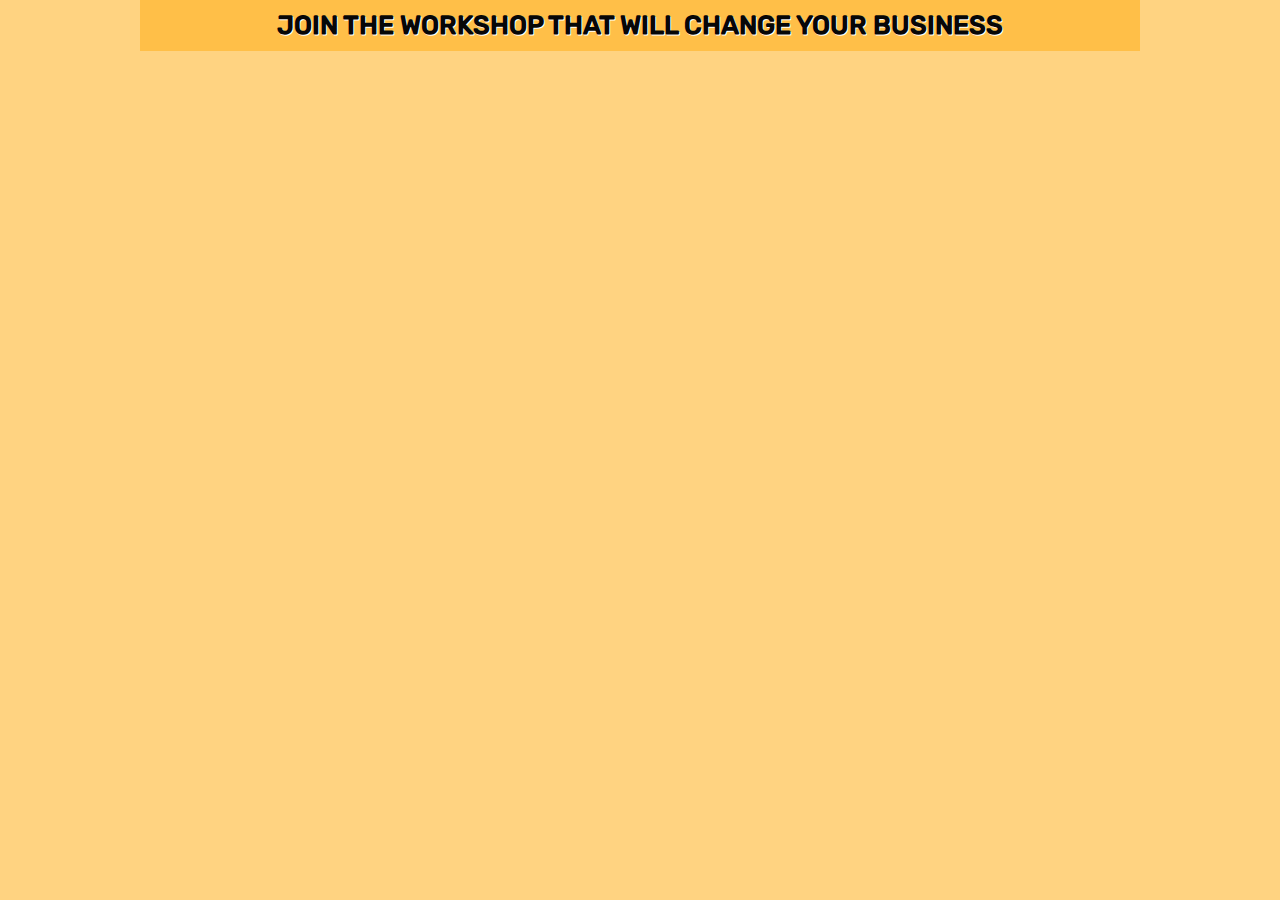
==== app/index.html @ 756fc378 "feat: created header" ====
<!DOCTYPE html>
<html lang="en">
<head>
    <meta charset="UTF-8">
    <meta http-equiv="X-UA-Compatible" content="IE=edge">
    <meta name="viewport" content="width=device-width, initial-scale=1.0">
    <link rel="icon" href="./assets/lampada.png" type="image/png">
    <link rel="stylesheet" href="./style.css">
    <title>Workshop</title>
</head>
<body>
    <div class="container">
        <header>
            <h1 class="title">JOIN THE WORKSHOP THAT WILL CHANGE YOUR BUSINESS</h1>
        </header>
    </div>
</body>
</html>
---- app/style.css ----
* {
    margin: 0;
    padding: 0;
}

body {
	font-family: 'Rubik-Medium';
    background-color: #ffd381;
}

.container {
    max-width: 1000px;
    margin: auto;
}

header {
    background-color: #ffbf48;
    text-align: center;
    padding: 10px;
}

.title {
    text-transform: uppercase;
    font-size: 26px;
    color: #070707;
    text-shadow: 1px 1px 0 #ffffff;
}

@font-face {
    src: url(./font/Rubik-Light.ttf);
    font-family: 'Rubik-Light';
    src: url(./font/Rubik-Medium.ttf);
    font-family: 'Rubik-Medium';
    
}
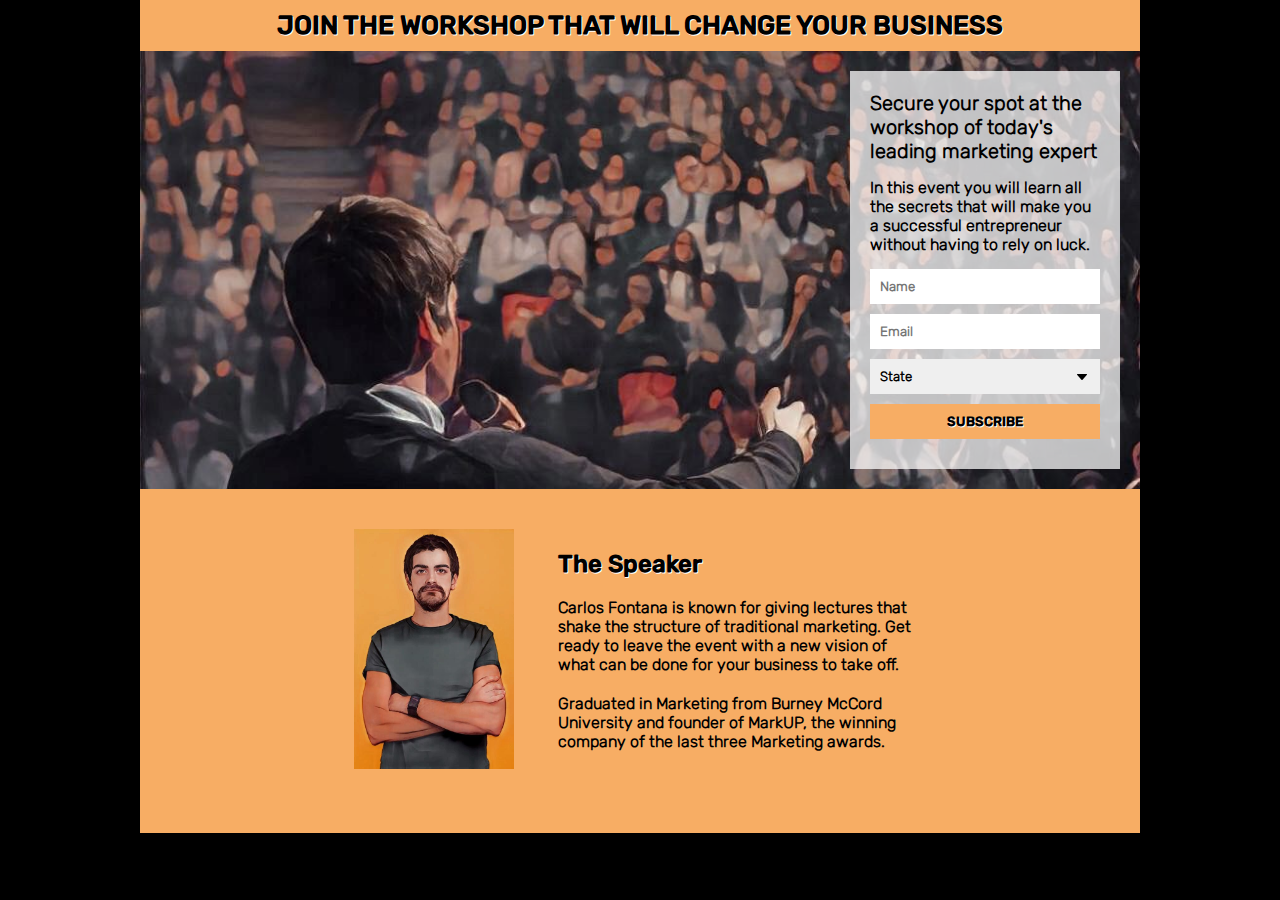
==== commit dbaded71: "created form and footer" ====
--- a/app/index.html
+++ b/app/index.html
@@ -13,6 +13,43 @@
         <header>
             <h1 class="title">JOIN THE WORKSHOP THAT WILL CHANGE YOUR BUSINESS</h1>
         </header>
+        <section>
+            <div class="formContainer">
+                <h2 class="mb">Secure your spot at the workshop of today's leading marketing expert</h2>
+                <p class="mb">In this event you will learn all the secrets that will make you a successful entrepreneur without having to rely on luck.</p>
+                <form>
+                    <input id="name" type="text" name="name" placeholder="Name">
+                    <input id="email" type="text" name="email" placeholder="Email">
+                    <select id="place" name="place">
+                        <option selected disabled>State</option>
+                        <option value="ak">Alaska</option>
+                        <option value="ca">California</option>
+                        <option value="fl">Florida</option>
+                        <option value="hi">Hawaii</option>
+                        <option value="la">Louisiana</option>
+                        <option value="ma">Massachusetts</option>
+                        <option value="mi">Michigan</option>
+                        <option value="nj">New Jersey</option>
+                        <option value="ny">Nova York</option>
+                        <option value="nc">North Carolina</option>
+                        <option value="or">Oregon</option>
+                        <option value="pa">Pennsylvania</option>
+                        <option value="tx">Texas</option>
+                        <option value="vt">Vermont</option>
+                        <option value="wa">Washington</option>
+                    </select>
+                    <input type="submit" value="subscribe">
+                </form>
+            </div>
+        </section>
+        <footer>
+            <img class="picture" src="./assets/palestrante.jpeg">
+            <div class="description">
+                <h3>The Speaker</h3>
+                <p>Carlos Fontana is known for giving lectures that shake the structure of traditional marketing. Get ready to leave the event with a new vision of what can be done for your business to take off.</p>
+                <p>Graduated in Marketing from Burney McCord University and founder of MarkUP, the winning company of the last three Marketing awards.</p>
+            </div>
+        </footer>
     </div>
 </body>
 </html>--- a/app/style.css
+++ b/app/style.css
@@ -4,32 +4,111 @@
 }
 
 body {
-	font-family: 'Rubik-Medium';
-    background-color: #ffd381;
+	font-family: 'Rubik-Light';
+    background-color: #000000;
 }
 
 .container {
+    font-weight: bold;
     max-width: 1000px;
     margin: auto;
 }
 
 header {
-    background-color: #ffbf48;
+    background-color: #f7ad64;
     text-align: center;
     padding: 10px;
 }
 
 .title {
+    font-family: 'Rubik-Medium';
     text-transform: uppercase;
     font-size: 26px;
-    color: #070707;
+    text-shadow: 1px 1px 0 #ffffff;
+}
+
+section {
+    padding: 20px;
+    background-image: url(./assets/palestra.jpeg);
+    background-size: cover;
+    overflow: hidden;
+}
+
+.formContainer {
+    max-width: 230px;
+    background-color: #ffffffbb;
+    padding: 20px;
+    float: right;
+}
+
+h2 {
+    font-size: 20px;
+}
+
+.mb {
+    margin-bottom: 15px;
+}
+
+input, select {
+    font-family: 'Rubik-Light';
+    font-weight: bold;
+    width: 100%;
+    box-sizing: border-box;
+    padding: 10px;
+    border: none;
+    margin-bottom: 10px;
+}
+
+select {
+    appearance: none;
+    background-image: url(./assets/arrow.jpg);
+    background-repeat: no-repeat;
+    background-position: calc(100% - 10px) center;
+    cursor: pointer;
+}
+
+input[type="submit"] {
+    background-color: #f7ad64; 
+    text-transform: uppercase;
+    font-family: 'Rubik-Medium';
+    text-shadow: 1px 1px 0 #ffffff;
+    cursor: pointer;
+}
+
+footer {
+    background-color: #f7ad64;
+    padding: 40px;
+    text-align: center;
+}
+
+.picture {
+    width: 160px;
+}
+
+.description {
+    display: inline-block;
+    text-align: left;
+    max-width: 40%;
+    margin-left: 40px;
+    transform: translateY(-10%);
+}
+
+.description p, .description h3 {
+    margin-bottom: 20px;
+}
+
+.description h3 {
+    font-size: 24px;
+    font-family: 'Rubik-Medium';
     text-shadow: 1px 1px 0 #ffffff;
 }
 
 @font-face {
     src: url(./font/Rubik-Light.ttf);
     font-family: 'Rubik-Light';
+}
+
+@font-face {
     src: url(./font/Rubik-Medium.ttf);
     font-family: 'Rubik-Medium';
-    
 }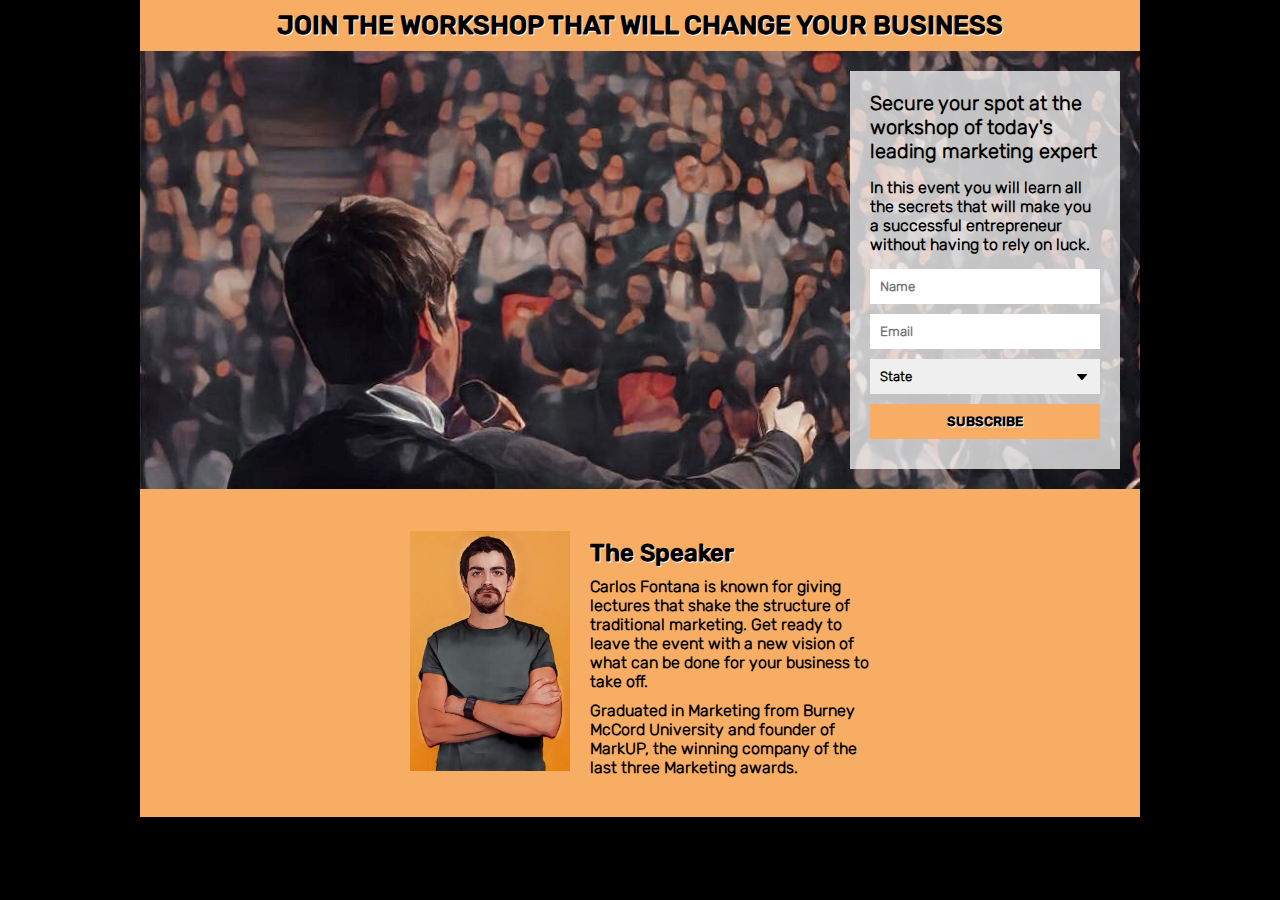
==== commit 8e552759: "feat: responsive page" ====
--- a/app/index.html
+++ b/app/index.html
@@ -3,7 +3,7 @@
 <head>
     <meta charset="UTF-8">
     <meta http-equiv="X-UA-Compatible" content="IE=edge">
-    <meta name="viewport" content="width=device-width, initial-scale=1.0">
+    <meta name="viewport" content="width=device-width, user-scalable=yes, initial-scale=1.0, maximum-scale=10, minimum-scale=1.0">
     <link rel="icon" href="./assets/lampada.png" type="image/png">
     <link rel="stylesheet" href="./style.css">
     <title>Workshop</title>
@@ -42,14 +42,18 @@
                 </form>
             </div>
         </section>
-        <footer>
-            <img class="picture" src="./assets/palestrante.jpeg">
-            <div class="description">
-                <h3>The Speaker</h3>
-                <p>Carlos Fontana is known for giving lectures that shake the structure of traditional marketing. Get ready to leave the event with a new vision of what can be done for your business to take off.</p>
-                <p>Graduated in Marketing from Burney McCord University and founder of MarkUP, the winning company of the last three Marketing awards.</p>
+        <div class="footer">
+            <div class="about">
+                <div>
+                    <img class="picture" src="./assets/palestrante.jpeg">
+                </div>
+                <div class="description">
+                    <h3>The Speaker</h3>
+                    <p>Carlos Fontana is known for giving lectures that shake the structure of traditional marketing. Get ready to leave the event with a new vision of what can be done for your business to take off.</p>
+                    <p>Graduated in Marketing from Burney McCord University and founder of MarkUP, the winning company of the last three Marketing awards.</p>                    
+                </div>                
             </div>
-        </footer>
+        </div>
     </div>
 </body>
 </html>--- a/app/style.css
+++ b/app/style.css
@@ -32,6 +32,7 @@
     background-image: url(./assets/palestra.jpeg);
     background-size: cover;
     overflow: hidden;
+    align-items: flex-end;
 }
 
 .formContainer {
@@ -75,32 +76,38 @@
     cursor: pointer;
 }
 
-footer {
-    background-color: #f7ad64;
-    padding: 40px;
-    text-align: center;
-}
-
 .picture {
     width: 160px;
 }
 
-.description {
-    display: inline-block;
-    text-align: left;
-    max-width: 40%;
+.footer {
+    background-color: #f7ad64;
+    padding: 40px;
+    max-width: 100%;
     margin-left: 40px;
-    transform: translateY(-10%);
+    margin: auto;
 }
 
-.description p, .description h3 {
-    margin-bottom: 20px;
+.about {
+    display: flex;
+    max-width: 50%;
+    margin: auto;
+    align-items: center;
+}
+
+.description {
+    text-align: left;
+    margin-left: 20px;
 }
 
 .description h3 {
     font-size: 24px;
     font-family: 'Rubik-Medium';
     text-shadow: 1px 1px 0 #ffffff;
+}
+
+.description p, .description h3 {
+    margin-top: 10px;
 }
 
 @font-face {
@@ -111,4 +118,28 @@
 @font-face {
     src: url(./font/Rubik-Medium.ttf);
     font-family: 'Rubik-Medium';
-}+}
+
+@media (width <= 992px) {
+    .about {
+        display: block;
+        text-align: center;
+    }
+
+    .description {
+        text-align: center;
+        margin: 0;
+        margin-top: 10px;
+    }
+}
+
+@media (width <= 576px) {
+    .formContainer {
+        float: none;
+        margin: auto;
+    }
+
+    .about {
+        max-width: 100%;
+    }
+}
